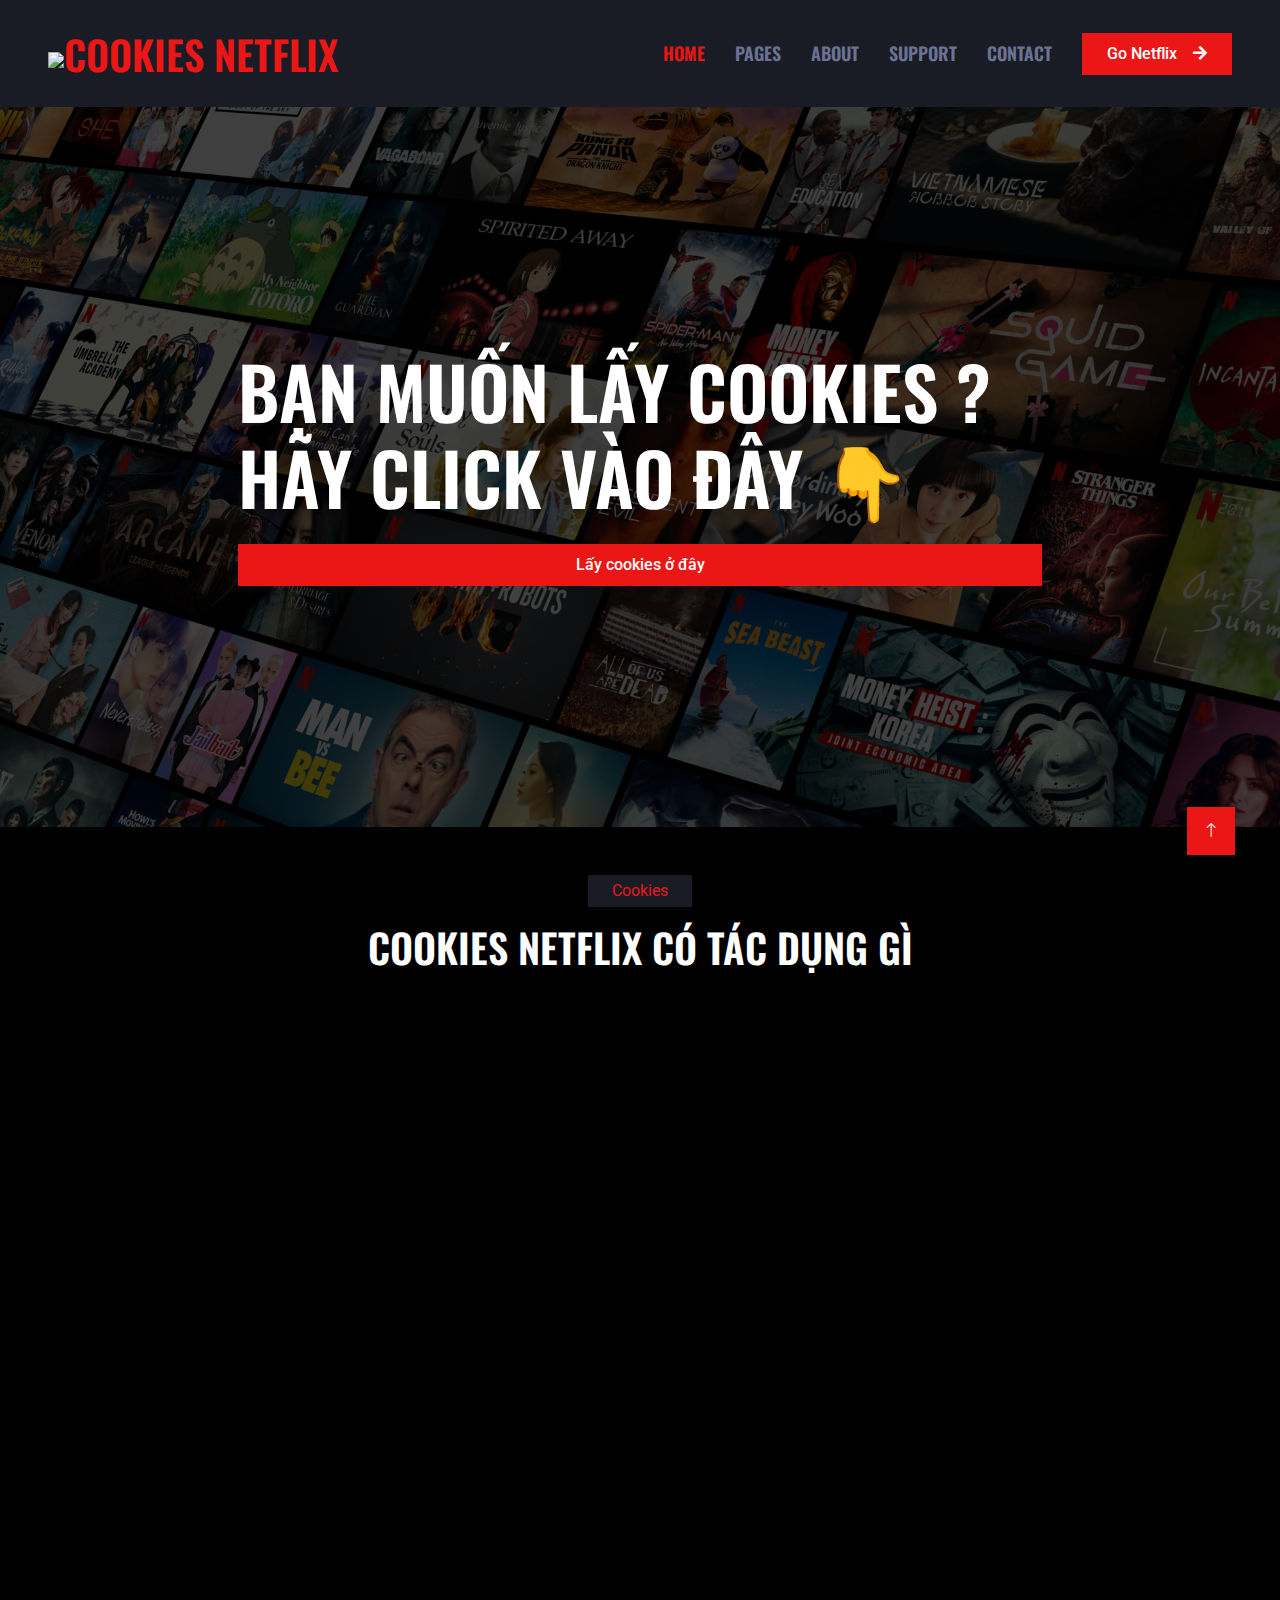
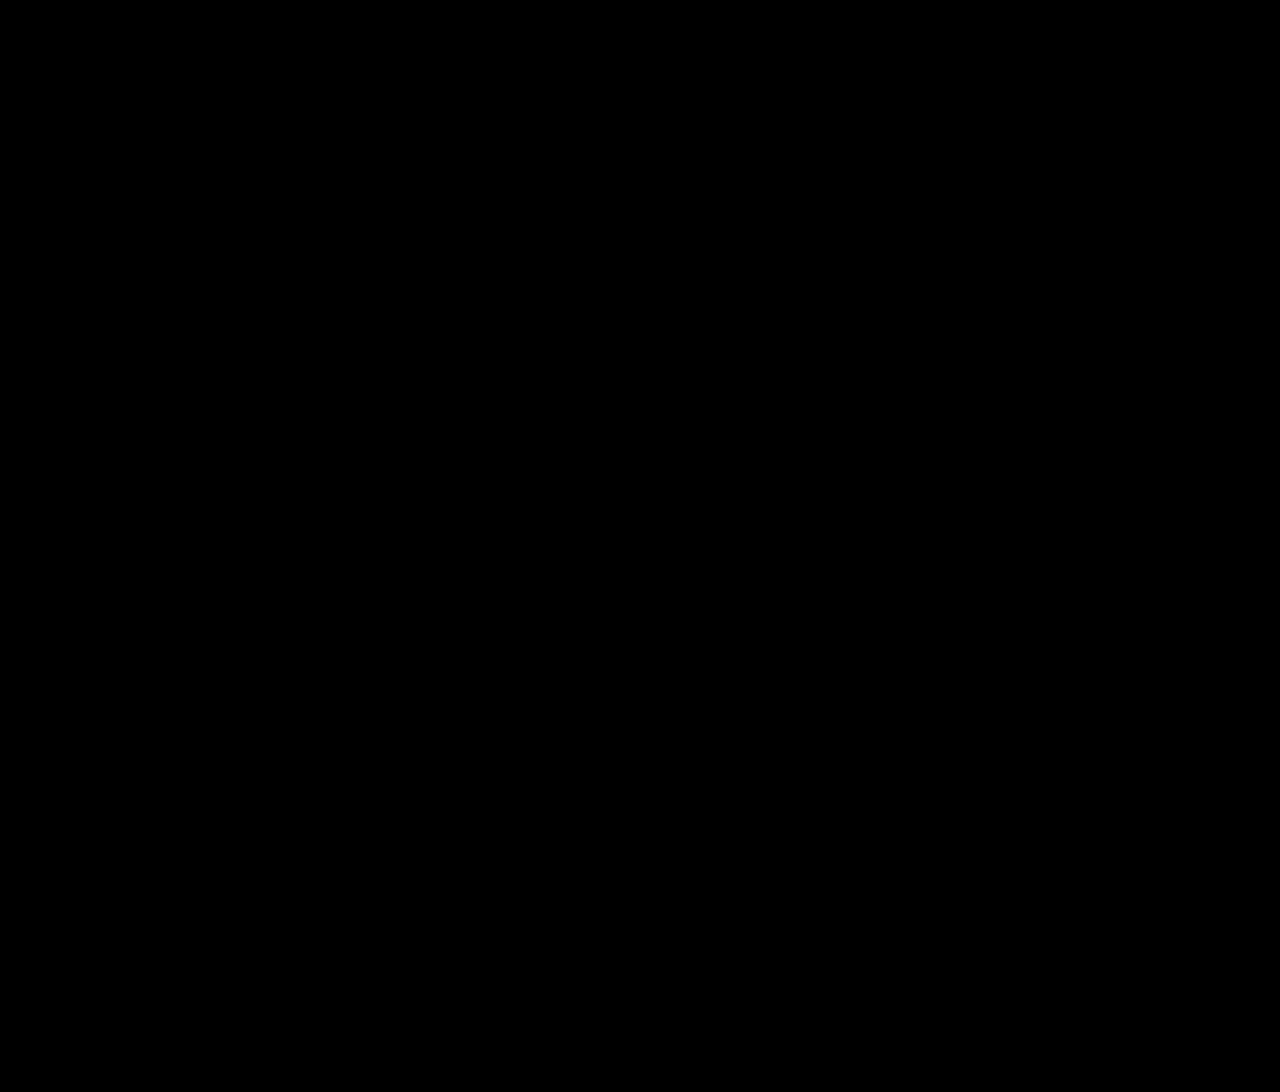
==== index.html @ 47c1cd44 "first commit" ====
<!DOCTYPE html>
<html lang="en">

<head>
    <meta charset="utf-8">
    <title>Cookies Netflix</title>
    <meta content="width=device-width, initial-scale=1.0" name="viewport">
    <meta content="" name="keywords">
    <meta content="" name="description">

    <!-- Icon -->
    <link rel="icon" href="./img/cookies.png" type="img/x-icon">

    <!-- Favicon -->
    <link href="img/favicon.ico" rel="icon">

    <!-- Google Web Fonts -->
    <link rel="preconnect" href="https://fonts.googleapis.com">
    <link rel="preconnect" href="https://fonts.gstatic.com" crossorigin>
    <link href="https://fonts.googleapis.com/css2?family=Roboto:wght@400;500&family=Oswald:wght@600&display=swap" rel="stylesheet">

    <!-- Icon Font Stylesheet -->
    <link href="https://cdnjs.cloudflare.com/ajax/libs/font-awesome/5.10.0/css/all.min.css" rel="stylesheet">
    <link href="https://cdn.jsdelivr.net/npm/bootstrap-icons@1.4.1/font/bootstrap-icons.css" rel="stylesheet">

    <!-- Libraries Stylesheet -->
    <link href="lib/animate/animate.min.css" rel="stylesheet">
    <link href="lib/owlcarousel/assets/owl.carousel.min.css" rel="stylesheet">

    <!-- Customized Bootstrap Stylesheet -->
    <link href="css/bootstrap.min.css" rel="stylesheet">

    <!-- Template Stylesheet -->
    <link href="css/style.css" rel="stylesheet">
</head>

<body>
    <!-- Spinner Start -->
    <div id="spinner" class="show bg-dark position-fixed translate-middle w-100 vh-100 top-50 start-50 d-flex align-items-center justify-content-center">
        <div class="spinner-grow text-primary" style="width: 3rem; height: 3rem;" role="status">
            <span class="sr-only">Loading...</span>
        </div>
    </div>
    <!-- Spinner End -->


    <!-- Navbar Start -->
    <nav class="navbar navbar-expand-lg bg-secondary navbar-dark sticky-top py-lg-0 px-lg-5 wow fadeIn" data-wow-delay="0.1s">
        <a href="index.html" class="navbar-brand ms-4 ms-lg-0">
            <h1 class="mb-0 text-primary text-uppercase"><img src="..\Cookies Netflix\img\cookies.png">Cookies Netflix</h1>
        </a>
        <button type="button" class="navbar-toggler me-4" data-bs-toggle="collapse" data-bs-target="#navbarCollapse">
            <span class="navbar-toggler-icon"></span>
        </button>
        <div class="collapse navbar-collapse" id="navbarCollapse">
            <div class="navbar-nav ms-auto p-4 p-lg-0">
                <a href="index.html" class="nav-item nav-link active">Home</a>
                <a href="pages.html" class="nav-item nav-link">Pages</a>
                <a href="about.html" class="nav-item nav-link">About</a>
                <a href="support.html" class="nav-item nav-link">Support</a>
                <a href="contact.html" class="nav-item nav-link">Contact</a>
            </div>
            <a href="https://www.netflix.com/vn-en/" class="btn btn-primary rounded-0 py-2 px-lg-4 d-none d-lg-block">Go Netflix<i class="fa fa-arrow-right ms-3"></i></a>
        </div>
    </nav>
    <!-- Navbar End -->


    <!-- Carousel Start -->
    <div class="container-fluid p-0 mb-5 wow fadeIn" data-wow-delay="0.1s">
        <div id="header-carousel" class="carousel slide" data-bs-ride="carousel">
            <div class="carousel-inner">
                <div class="carousel-item active">
                    <img class="w-100" src="img/background.jpg" alt="Image">
                    <div class="carousel-caption d-flex align-items-center justify-content-center text-start">
                        <div class="mx-sm-5 px-5" style="max-width: 900px;">
                            <h1 class="display-2 text-white text-uppercase mb-4 animated slideInDown">Bạn muốn lấy Cookies ? Hãy click vào đây 👇</h1>
                            <a href="https://drive.google.com/drive/folders/1PheEWLapnO0pgPFa9pgEAry5smGV5FoK?usp=sharing" class="btn btn-primary rounded-0 py-2 px-lg-4 d-none d-lg-block">Lấy cookies ở đây</a>
                        </div>
                    </div>
                </div>
        </div>
    </div>
    <!-- Carousel End -->

    <!-- Service Start -->
    <div class="container-xxl py-5">
        <div class="container">
            <div class="text-center mx-auto mb-5 wow fadeInUp" data-wow-delay="0.1s" style="max-width: 600px;">
                <p class="d-inline-block bg-secondary text-primary py-1 px-4">Cookies</p>
                <h1 class="text-uppercase">Cookies Netflix có tác dụng gì</h1>
            </div>
            <div class="row g-4">
                <div class="col-lg-4 col-md-6 wow fadeInUp" data-wow-delay="0.1s">
                    <div class="service-item position-relative overflow-hidden bg-secondary d-flex h-100 p-5 ps-0">
                        <div class="bg-dark d-flex flex-shrink-0 align-items-center justify-content-center" style="width: 60px; height: 60px;">
                            <img class="img-fluid" src="img/haircut.png" alt="">
                        </div>
                        <div class="ps-4">
                            <h3 class="text-uppercase mb-3">Không cần sign in</h3>
                            <p>Tempor erat elitr rebum at clita. Diam dolor diam ipsum sit. Aliqu diam amet diam.</p>
                            <span class="text-uppercase text-primary">From $15</span>
                        </div>
                        <a class="btn btn-square" href=""><i class="fa fa-plus text-primary"></i></a>
                    </div>
                </div>
                <div class="col-lg-4 col-md-6 wow fadeInUp" data-wow-delay="0.3s">
                    <div class="service-item position-relative overflow-hidden bg-secondary d-flex h-100 p-5 ps-0">
                        <div class="bg-dark d-flex flex-shrink-0 align-items-center justify-content-center" style="width: 60px; height: 60px;">
                            <img class="img-fluid" src="img/beard-trim.png" alt="">
                        </div>
                        <div class="ps-4">
                            <h3 class="text-uppercase mb-3">Scan acc chính chủ</h3>
                            <p>Tempor erat elitr rebum at clita. Diam dolor diam ipsum sit. Aliqu diam amet diam.</p>
                            <span class="text-uppercase text-primary">From $15</span>
                        </div>
                        <a class="btn btn-square" href=""><i class="fa fa-plus text-primary"></i></a>
                    </div>
                </div>
                <div class="col-lg-4 col-md-6 wow fadeInUp" data-wow-delay="0.5s">
                    <div class="service-item position-relative overflow-hidden bg-secondary d-flex h-100 p-5 ps-0">
                        <div class="bg-dark d-flex flex-shrink-0 align-items-center justify-content-center" style="width: 60px; height: 60px;">
                            <img class="img-fluid" src="img/mans-shave.png" alt="">
                        </div>
                        <div class="ps-4">
                            <h3 class="text-uppercase mb-3">Dễ sử dụng</h3>
                            <p>Tempor erat elitr rebum at clita. Diam dolor diam ipsum sit. Aliqu diam amet diam.</p>
                            <span class="text-uppercase text-primary">From $15</span>
                        </div>
                        <a class="btn btn-square" href=""><i class="fa fa-plus text-primary"></i></a>
                    </div>
                </div>
                <div class="col-lg-4 col-md-6 wow fadeInUp" data-wow-delay="0.1s">
                    <div class="service-item position-relative overflow-hidden bg-secondary d-flex h-100 p-5 ps-0">
                        <div class="bg-dark d-flex flex-shrink-0 align-items-center justify-content-center" style="width: 60px; height: 60px;">
                            <img class="img-fluid" src="img/hair-dyeing.png" alt="">
                        </div>
                        <div class="ps-4">
                            <h3 class="text-uppercase mb-3">Dễ die cookies</h3>
                            <p>Tempor erat elitr rebum at clita. Diam dolor diam ipsum sit. Aliqu diam amet diam.</p>
                            <span class="text-uppercase text-primary">From $15</span>
                        </div>
                        <a class="btn btn-square" href=""><i class="fa fa-plus text-primary"></i></a>
                    </div>
                </div>
                <div class="col-lg-4 col-md-6 wow fadeInUp" data-wow-delay="0.3s">
                    <div class="service-item position-relative overflow-hidden bg-secondary d-flex h-100 p-5 ps-0">
                        <div class="bg-dark d-flex flex-shrink-0 align-items-center justify-content-center" style="width: 60px; height: 60px;">
                            <img class="img-fluid" src="img/mustache.png" alt="">
                        </div>
                        <div class="ps-4">
                            <h3 class="text-uppercase mb-3">Ý thức dùng</h3>
                            <p>Tempor erat elitr rebum at clita. Diam dolor diam ipsum sit. Aliqu diam amet diam.</p>
                            <span class="text-uppercase text-primary">From $15</span>
                        </div>
                        <a class="btn btn-square" href=""><i class="fa fa-plus text-primary"></i></a>
                    </div>
                </div>
                <div class="col-lg-4 col-md-6 wow fadeInUp" data-wow-delay="0.5s">
                    <div class="service-item position-relative overflow-hidden bg-secondary d-flex h-100 p-5 ps-0">
                        <div class="bg-dark d-flex flex-shrink-0 align-items-center justify-content-center" style="width: 60px; height: 60px;">
                            <img class="img-fluid" src="img/stacking.png" alt="">
                        </div>
                        <div class="ps-4">
                            <h3 class="text-uppercase mb-3">Thay đổi cookies</h3>
                            <p>Tempor erat elitr rebum at clita. Diam dolor diam ipsum sit. Aliqu diam amet diam.</p>
                            <span class="text-uppercase text-primary">From $15</span>
                        </div>
                        <a class="btn btn-square" href=""><i class="fa fa-plus text-primary"></i></a>
                    </div>
                </div>
            </div>
        </div>
    </div>
    <!-- Service End -->


    <!-- Contact Start -->
    <div class="container-xxl py-5">
        <div class="container">
            <div class="text-center mx-auto mb-5 wow fadeInUp" data-wow-delay="0.1s" style="max-width: 600px;">
                <p class="d-inline-block bg-secondary text-primary py-1 px-4">Contact</p>
                <h1 class="text-uppercase">Tổng quan về Admin</h1>
            </div>
            <div class="owl-carousel testimonial-carousel wow fadeInUp" data-wow-delay="0.1s">
                <div class="testimonial-item text-center" data-dot="<img class='img-fluid' src='img/Sam.gif' alt=''>">
                    <h4 class="text-uppercase">Sam</h4>
                    <p class="text-primary">Profession</p>
                    <span class="fs-5">Tui là một con người hiền lành, thân thiện, vui tính, khum tệ nha nên đừng gọi tui Sam tệ tui bỏ server tui đi á 🥺</span>
                </div>
                <div class="testimonial-item text-center" data-dot="<img class='img-fluid' src='img/s0uxz.jpg' alt=''>">
                    <h4 class="text-uppercase">Lil s0uxz</h4>
                    <p class="text-primary">Profession</p>
                    <span class="fs-5">Clita clita tempor justo dolor ipsum amet kasd amet duo justo duo duo labore sed sed. Magna ut diam sit et amet stet eos sed clita erat magna elitr erat sit sit erat at rebum justo sea clita.</span>
                </div>
            </div>      
        </div>
    </div>
    <!-- Contact End -->


    <!-- Footer Start -->
    <div class="container-fluid bg-secondary text-light footer mt-5 pt-5 wow fadeIn" data-wow-delay="0.1s">
        <div class="container py-5">
            <div class="row g-5">
                <div class="col-lg-4 col-md-6">
                    <h4 class="text-uppercase mb-4">Get In Touch</h4>
                    <div class="d-flex align-items-center mb-2">
                        <div class="btn-square bg-dark flex-shrink-0 me-3">
                            <span class="fa fa-map-marker-alt text-primary"></span>
                        </div>
                        <span>Coming Soon</span>
                    </div>
                    <div class="d-flex align-items-center mb-2">
                        <div class="btn-square bg-dark flex-shrink-0 me-3">
                            <span class="fa fa-phone-alt text-primary"></span>
                        </div>
                        <span>Coming Soon</span>
                    </div>
                    <div class="d-flex align-items-center">
                        <div class="btn-square bg-dark flex-shrink-0 me-3">
                            <span class="fa fa-envelope-open text-primary"></span>
                        </div>
                        <span>lykhoa2112@gmail.com</span>
                    </div>
                </div>
                <div class="col-lg-4 col-md-6">
                    <h4 class="text-uppercase mb-4">Quick Links</h4>
                    <a class="btn btn-link" href="">About Us</a>
                    <a class="btn btn-link" href="">Contact Us</a>
                    <a class="btn btn-link" href="">Our Services</a>
                    <a class="btn btn-link" href="">Terms & Condition</a>
                    <a class="btn btn-link" href="">Support</a>
                </div>
                <div class="col-lg-4 col-md-6">
                    <h4 class="text-uppercase mb-4">Newsletter</h4>
                    <div class="position-relative mb-4">
                        <input class="form-control border-0 w-100 py-3 ps-4 pe-5" type="text" placeholder="Your email">
                        <button type="button" class="btn btn-primary py-2 position-absolute top-0 end-0 mt-2 me-2">SignUp</button>
                    </div>
                    <div class="d-flex pt-1 m-n1">
                        <a class="btn btn-lg-square btn-dark text-primary m-1" href=""><i class="fab fa-twitter"></i></a>
                        <a class="btn btn-lg-square btn-dark text-primary m-1" href=""><i class="fab fa-facebook-f"></i></a>
                        <a class="btn btn-lg-square btn-dark text-primary m-1" href=""><i class="fab fa-youtube"></i></a>
                        <a class="btn btn-lg-square btn-dark text-primary m-1" href=""><i class="fab fa-linkedin-in"></i></a>
                    </div>
                </div>
            </div>
        </div>
        <div class="container">
            <div class="copyright">
                <div class="row">
                    <div class="col-md-6 text-center text-md-start mb-3 mb-md-0">
                        &copy; <a class="border-bottom" href="https://discord.gg/YaCBBdH3Xp">Starstudio</a>, All Right Reserved.
                    </div>
                    <div class="col-md-6 text-center text-md-end">
                        <!--/*** This template is free as long as you keep the footer author’s credit link/attribution link/backlink. If you'd like to use the template without the footer author’s credit link/attribution link/backlink, you can purchase the Credit Removal License from "https://htmlcodex.com/credit-removal". Thank you for your support. ***/-->
                        Designed By <a class="border-bottom" href="#">Sam He/Him</a>
                    </div>
                </div>
            </div>
        </div>
    </div>
    <!-- Footer End -->


    <!-- Back to Top -->
    <a href="#" class="btn btn-primary btn-lg-square back-to-top"><i class="bi bi-arrow-up"></i></a>


    <!-- JavaScript Libraries -->
    <script src="https://code.jquery.com/jquery-3.4.1.min.js"></script>
    <script src="https://cdn.jsdelivr.net/npm/bootstrap@5.0.0/dist/js/bootstrap.bundle.min.js"></script>
    <script src="lib/wow/wow.min.js"></script>
    <script src="lib/easing/easing.min.js"></script>
    <script src="lib/waypoints/waypoints.min.js"></script>
    <script src="lib/owlcarousel/owl.carousel.min.js"></script>

    <!-- Template Javascript -->
    <script src="js/main.js"></script>
</body>

</html>
---- css/style.css ----
/********** Template CSS **********/
:root {
    --primary: #EB1616;
    --secondary: #191C24;
    --light: #6C7293;
    --dark: #000000;
}

.back-to-top {
    position: fixed;
    display: none;
    right: 45px;
    bottom: 45px;
    z-index: 99;
}


/*** Spinner ***/
#spinner {
    opacity: 0;
    visibility: hidden;
    transition: opacity .5s ease-out, visibility 0s linear .5s;
    z-index: 99999;
}

#spinner.show {
    transition: opacity .5s ease-out, visibility 0s linear 0s;
    visibility: visible;
    opacity: 1;
}


/*** Button ***/
.btn {
    font-weight: 500;
    transition: .5s;
}

.btn-square {
    width: 38px;
    height: 38px;
}

.btn-sm-square {
    width: 32px;
    height: 32px;
}

.btn-lg-square {
    width: 48px;
    height: 48px;
}

.btn-square,
.btn-sm-square,
.btn-lg-square {
    padding: 0;
    display: flex;
    align-items: center;
    justify-content: center;
    font-weight: normal;
}


/*** Navbar ***/
.navbar .dropdown-toggle::after {
    border: none;
    content: "\f107";
    font-family: "Font Awesome 5 Free";
    font-weight: 900;
    vertical-align: middle;
    margin-left: 8px;
}

.navbar .navbar-nav .nav-link {
    margin-right: 30px;
    padding: 40px 0;
    color: var(--light);
    font-family: 'Oswald', sans-serif;
    font-size: 18px;
    font-weight: 600;
    text-transform: uppercase;
    outline: none;
}

.navbar .navbar-nav .nav-link:hover,
.navbar .navbar-nav .nav-link.active {
    color: var(--primary);
}

.navbar.sticky-top {
    top: -100px;
    transition: .5s;
}

@media (max-width: 991.98px) {
    .navbar .navbar-nav .nav-link,
    .navbar.shadow-sm .navbar-nav .nav-link {
        margin-right: 0;
        padding: 10px 0;
    }

    .navbar .navbar-nav {
        margin-top: 8px;
        border-top: 1px solid var(--light);
    }
}

@media (min-width: 992px) {
    .navbar.shadow-sm .navbar-nav .nav-link {
        padding: 20px 0;
    }

    .navbar .nav-item .dropdown-menu {
        display: block;
        border: none;
        margin-top: 0;
        top: 150%;
        opacity: 0;
        visibility: hidden;
        transition: .5s;
    }

    .navbar .nav-item:hover .dropdown-menu {
        top: 100%;
        visibility: visible;
        transition: .5s;
        opacity: 1;
    }
}


/*** Header ***/
.carousel-caption {
    top: 0;
    left: 0;
    right: 0;
    bottom: 0;
    background: rgba(0, 0, 0, 0.662);
    z-index: 1;
}

.carousel-control-prev,
.carousel-control-next {
    width: 10%;
}

.carousel-control-prev-icon,
.carousel-control-next-icon {
    width: 3rem;
    height: 3rem;
}

@media (max-width: 768px) {
    #header-carousel .carousel-item {
        position: relative;
        min-height: 450px;
    }
    
    #header-carousel .carousel-item img {
        position: absolute;
        width: 100%;
        height: 100%;
        object-fit: cover;
    }
}

.page-header {
    background: linear-gradient(rgba(0, 0, 0, 0.539), rgba(0, 0, 0, .85)), url(../img/background.jpg) center center no-repeat;
    background-size: cover;
}

.breadcrumb-item + .breadcrumb-item::before {
    color: var(--light);
}


/*** Service ***/
.service-item .btn {
    position: absolute;
    right: -50px;
    bottom: -50px;
    width: 50px;
    height: 50px;
    color: var(--primary);
    background: var(--dark);
    opacity: 0;
}

.service-item:hover .btn {
    right: 0;
    bottom: 0;
    opacity: 1;
}


/*** Team ***/
.team-item .team-img::before,
.team-item .team-img::after {
    position: absolute;
    content: "";
    width: 0;
    height: 100%;
    top: 0;
    left: 0;
    background: rgba(0, 0, 0, .85);
    transition: .5s;
}

.team-item .team-img::after {
    left: auto;
    right: 0;
}

.team-item:hover .team-img::before,
.team-item:hover .team-img::after {
    width: 50%;
}

.team-item .team-img .team-social {
    position: absolute;
    width: 100%;
    height: 100%;
    top: 0;
    left: 0;
    display: flex;
    align-items: center;
    justify-content: center;
    transition: .5s;
    z-index: 3;
    opacity: 0;
}

.team-item:hover .team-img .team-social {
    transition-delay: .3s;
    opacity: 1;
}

.team-item .team-social .btn {
    display: inline-flex;
    margin: 0 3px;
    color: var(--primary);
    background: var(--dark);
}

.team-item .team-social .btn:hover {
    color: #FFFFFF;
    background: var(--primary);
}


/*** Testimonial ***/
.testimonial-carousel {
    max-width: 700px;
    margin: 0 auto;
}

.testimonial-carousel .owl-dots {
    margin-top: 35px;
    height: 100px;
    display: flex;
    align-items: center;
    justify-content: center;
}

.testimonial-carousel .owl-dots .owl-dot {
    width: 60px;
    height: 60px;
    margin: 0 5px;
    padding: 10px;
    background: var(--secondary);
    transition: .5s;
}

.testimonial-carousel .owl-dots .owl-dot.active {
    width: 100px;
    height: 100px;
}

.testimonial-carousel .owl-dots .owl-dot img {
    opacity: .1;
    transition: .5s;
}

.testimonial-carousel .owl-dots .owl-dot.active img {
    opacity: 1;
}


/*** Footer ***/
.footer .btn.btn-link {
    display: block;
    margin-bottom: 5px;
    padding: 0;
    text-align: left;
    color: var(--light);
    font-size: 15px;
    font-weight: normal;
    text-transform: capitalize;
    transition: .3s;
}

.footer .btn.btn-link::before {
    position: relative;
    content: "\f105";
    font-family: "Font Awesome 5 Free";
    font-weight: 900;
    margin-right: 10px;
}

.footer .btn.btn-link:hover {
    color: var(--primary);
    letter-spacing: 1px;
    box-shadow: none;
}

.footer .copyright {
    padding: 1.5rem;
    font-size: 15px;
    background: var(--dark);
}

.footer .copyright a {
    color: var(--light);
}

.footer .copyright a:hover {
    color: var(--primary);
}
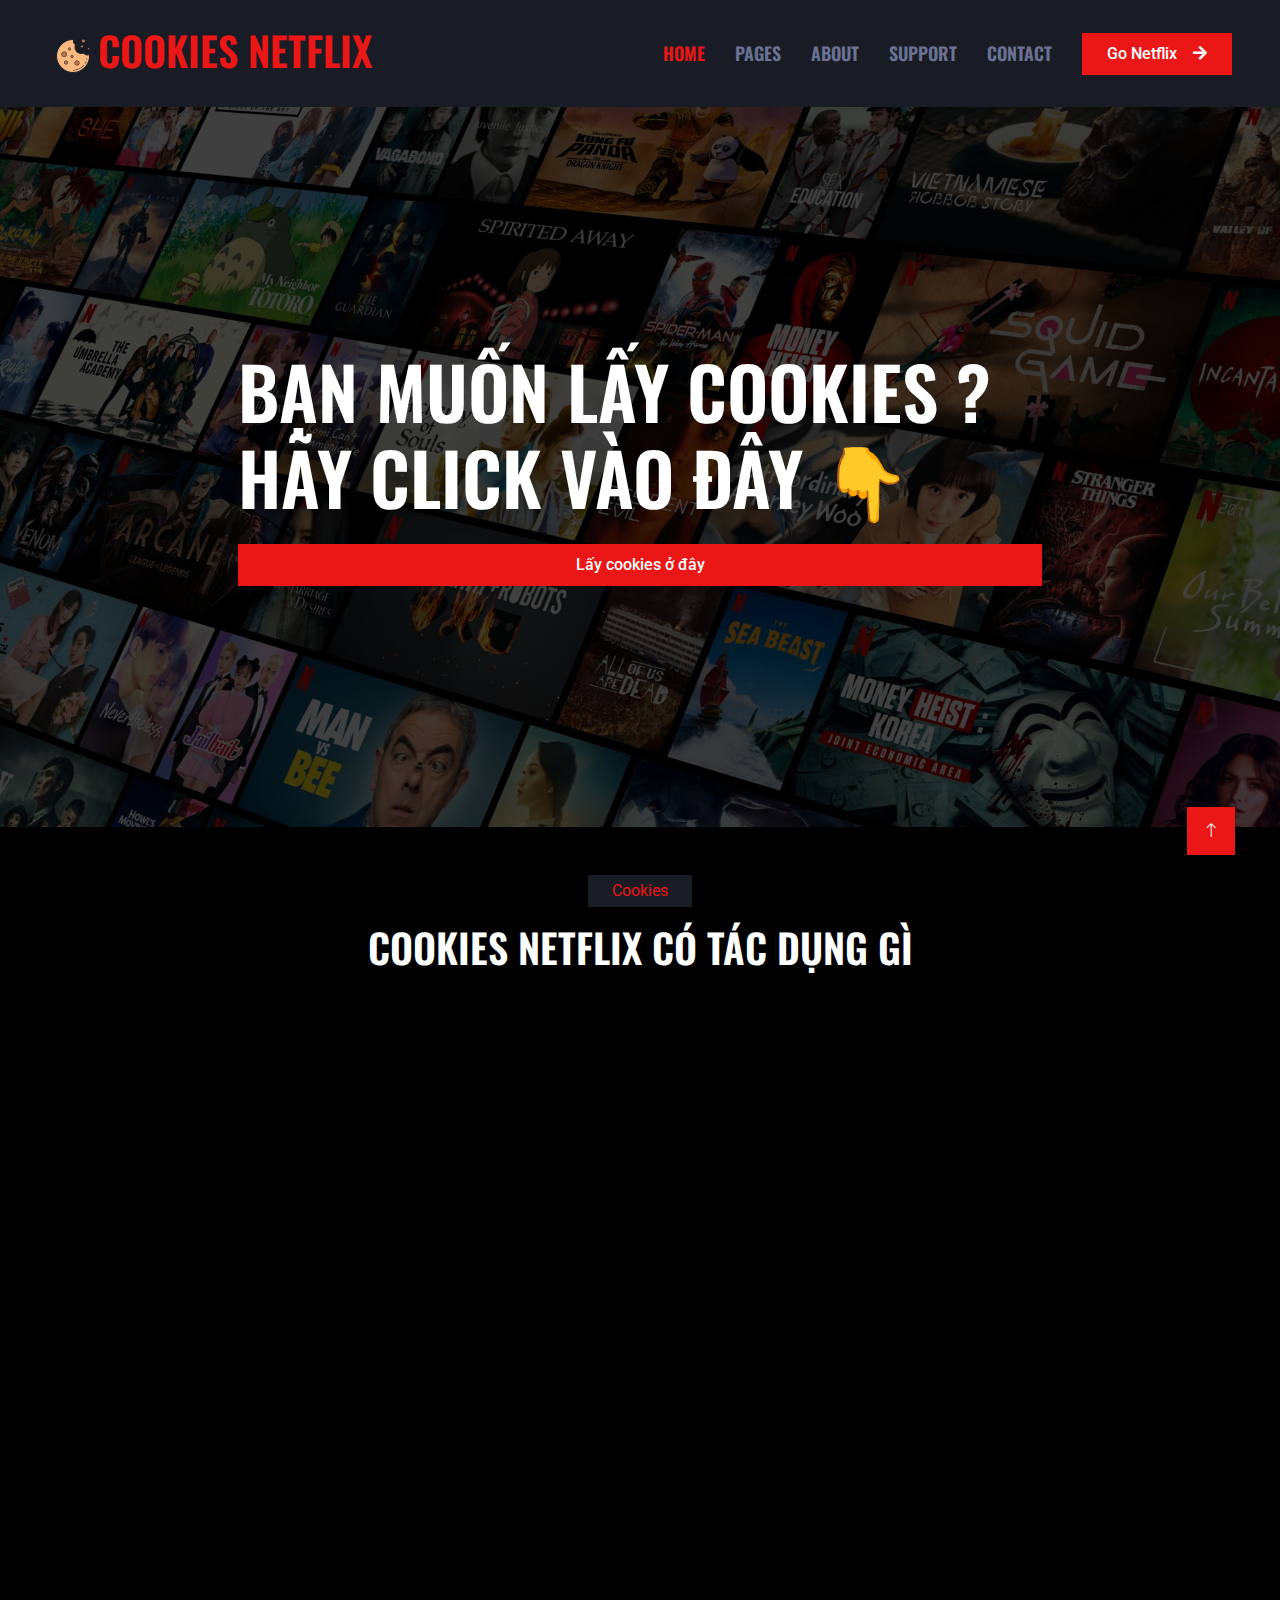
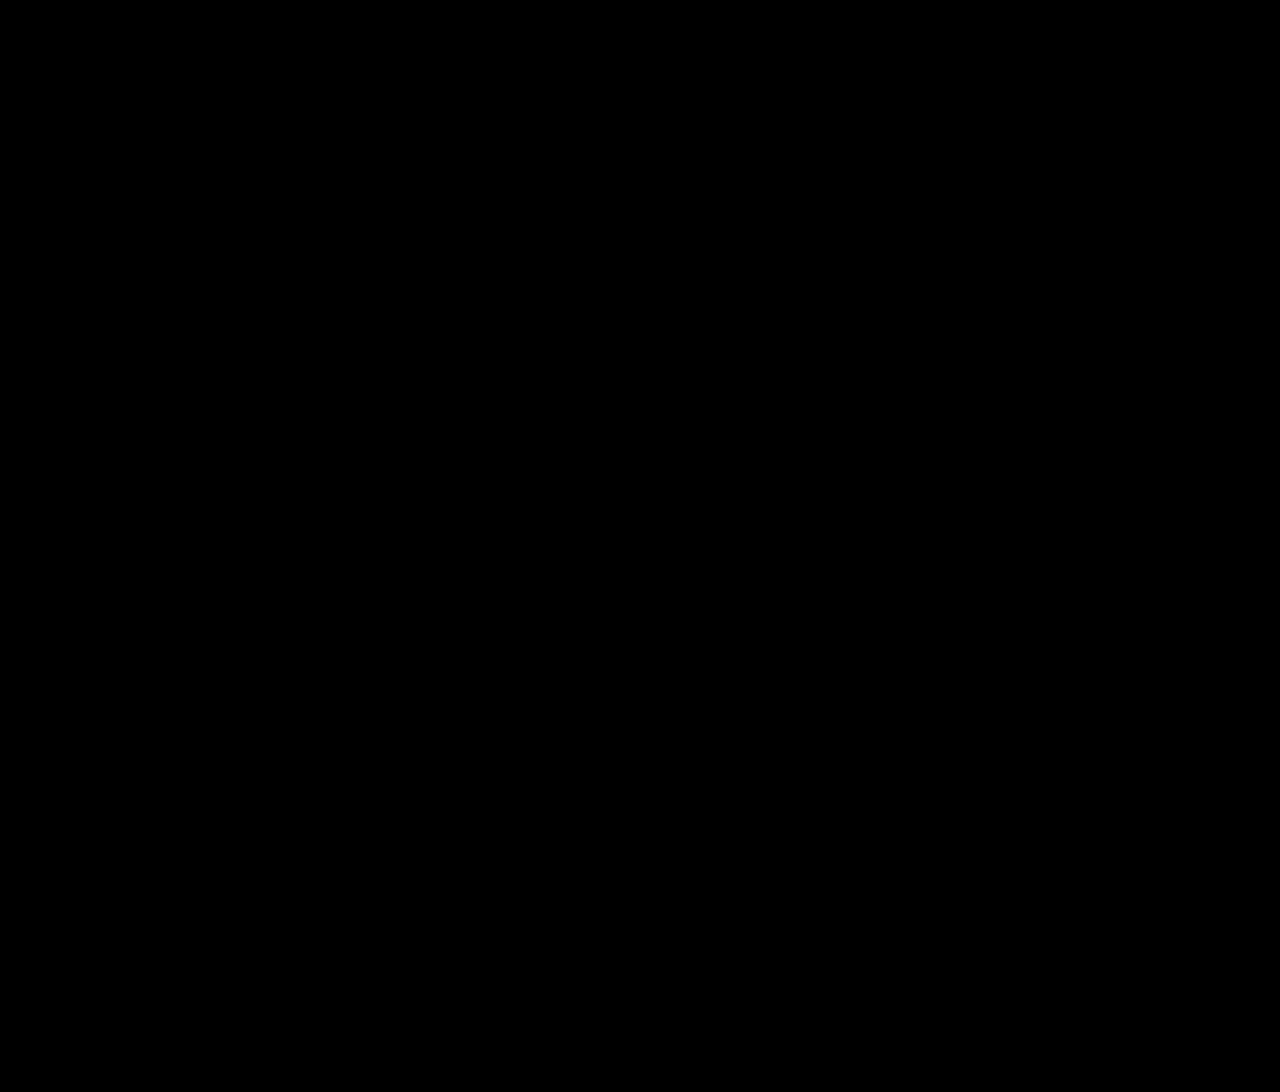
==== commit 381ab441: "Update index.html" ====
--- a/index.html
+++ b/index.html
@@ -47,7 +47,7 @@
     <!-- Navbar Start -->
     <nav class="navbar navbar-expand-lg bg-secondary navbar-dark sticky-top py-lg-0 px-lg-5 wow fadeIn" data-wow-delay="0.1s">
         <a href="index.html" class="navbar-brand ms-4 ms-lg-0">
-            <h1 class="mb-0 text-primary text-uppercase"><img src="..\Cookies Netflix\img\cookies.png">Cookies Netflix</h1>
+            <h1 class="mb-0 text-primary text-uppercase"><img src="\img\cookies.png">Cookies Netflix</h1>
         </a>
         <button type="button" class="navbar-toggler me-4" data-bs-toggle="collapse" data-bs-target="#navbarCollapse">
             <span class="navbar-toggler-icon"></span>
@@ -280,4 +280,4 @@
     <script src="js/main.js"></script>
 </body>
 
-</html>+</html>
